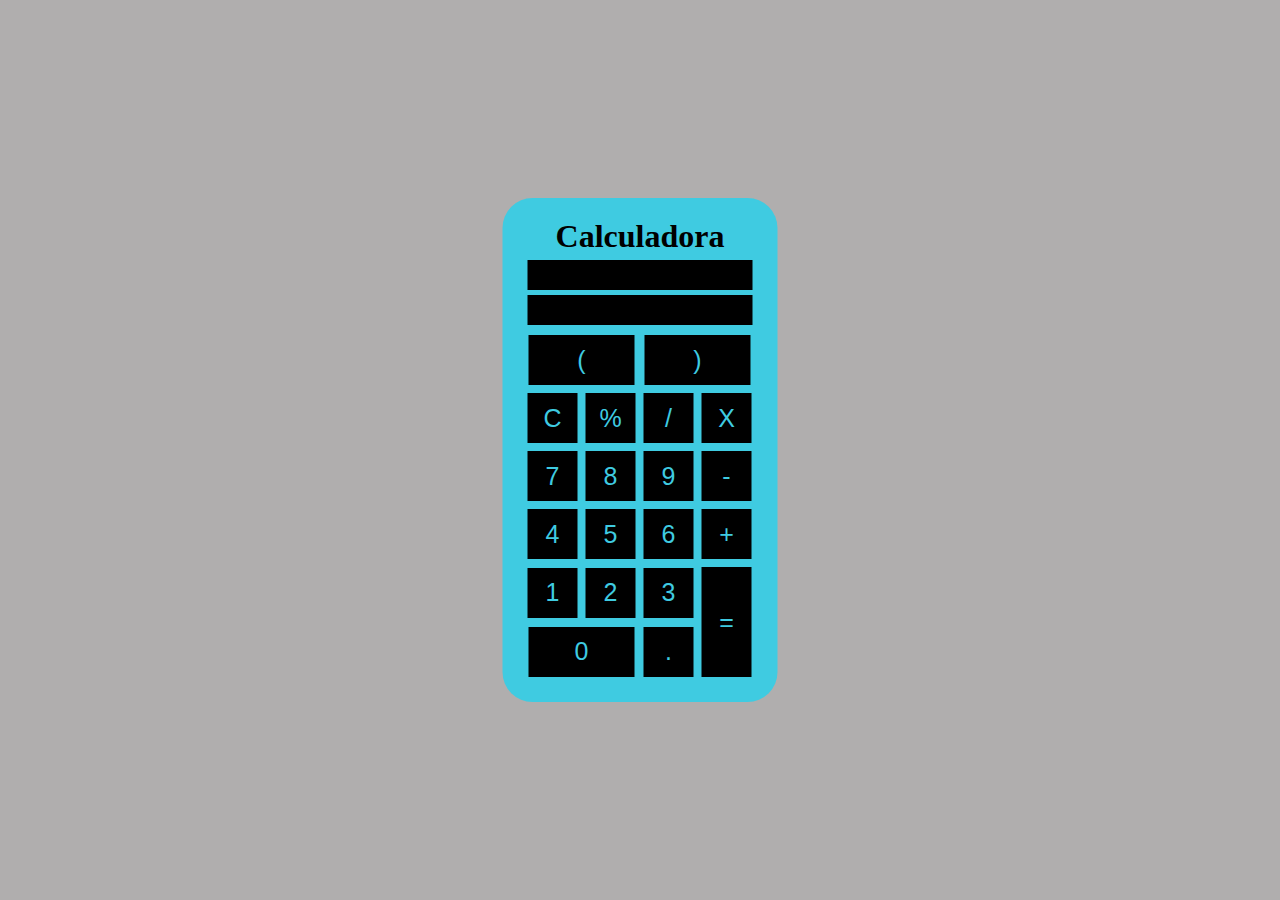
==== calculadora/index.html @ 511fb5b0 "exercicios" ====
<!DOCTYPE html>
<html lang="en">
<head>
    <meta charset="UTF-8">
    <meta name="viewport" content="width=device-width, initial-scale=1.0">
    <title>Calculadora</title>
    <link rel="stylesheet" href="style.css">
</head>
<body>
<div class="fundo">
    <div class="calculadora">
        <h1>Calculadora</h1>
        <div id="displaySecundario"></div>
        <div id="displayPrimario"></div>
        <table>
            <tr> 
                <td colspan="2"><button class="botao" style="width: 106px;" onclick="insert('(')">(</button></td>
                <td colspan="2"><button class="botao" style="width: 106px;" onclick="insert(')')">)</button></td>
            </tr>
            <tr>
                <td><button class="botao" onclick="clean()">C</button></td> 
                <td><button class="botao" onclick="insert('%')">%</button></td>
                <td><button class="botao" onclick="insert('/')">/</button></td>
                <td><button class="botao" onclick="insert('*')">X</button></td>
            </tr>
            <tr>
                <td><button class="botao" onclick="insert('7')">7</button></td>
                <td><button class="botao" onclick="insert('8')">8</button></td>
                <td><button class="botao" onclick="insert('9')">9</button></td>
                <td><button class="botao" onclick="insert('-')">-</button></td>
            </tr>
            <tr>
                <td><button class="botao" onclick="insert('4')">4</button></td>
                <td><button class="botao" onclick="insert('5')">5</button></td>
                <td><button class="botao" onclick="insert('6')">6</button></td>
                <td><button class="botao" onclick="insert('+')">+</button></td>
            </tr>
            <tr>
                <td><button class="botao" onclick="insert('1')">1</button></td>
                <td><button class="botao" onclick="insert('2')">2</button></td>
                <td><button class="botao" onclick="insert('3')">3</button></td>
                <td rowspan="3"><button class="botao" style="height: 110px;" onclick="calcular()">=</button></td>
            </tr>
            <tr>
                <td colspan="2"><button class="botao" style="width: 106px;" onclick="insert('0')">0</button></td>
                <td><button class="botao" onclick="insert('.')">.</button ></td>
            </tr>
        </table>
    </div>
</div>
<script src="script.js"></script>
</body>
</html>
---- calculadora/style.css ----
* {
    margin: 0;
    padding: 0;
}

.fundo {
    background-color: rgb(176, 174, 174);
    height: 100vh;
    color: rgb(0, 0, 0);
    font-family: serif, Helvetica, sans-serif;
    text-align: center;
}

.calculadora {
    position: fixed;
    background-color: rgb(63, 203, 225);
    top: 50%;
    left: 50%;
    transform: translate(-50%, -50%);
    border-radius: 30px;
    padding: 20px;
}

.botao {
    background-color: rgb(0, 0, 0);
    width: 50px;
    height: 50px;
    font-size: 25px;
    cursor: pointer;
    margin: 3px;
    border: none;
    color: rgb(63, 203, 225);
}

.botao:hover {
    background-color: rgb(77, 77, 77);
}

#displayPrimario {
    background-color: rgb(0, 0, 0);
    width: 215px;
    height: 20px;
    margin: 5px;
    font-size: 20px;
    color: rgb(63, 203, 225);
    text-align: right;
    padding: 5px;
}

#displaySecundario {
    background-color: rgb(0, 0, 0);
    width: 215px;
    height: 20px;
    margin: 5px;
    font-size: 20px;
    color: rgb(63, 203, 225);
    text-align: right;
    padding: 5px;
}
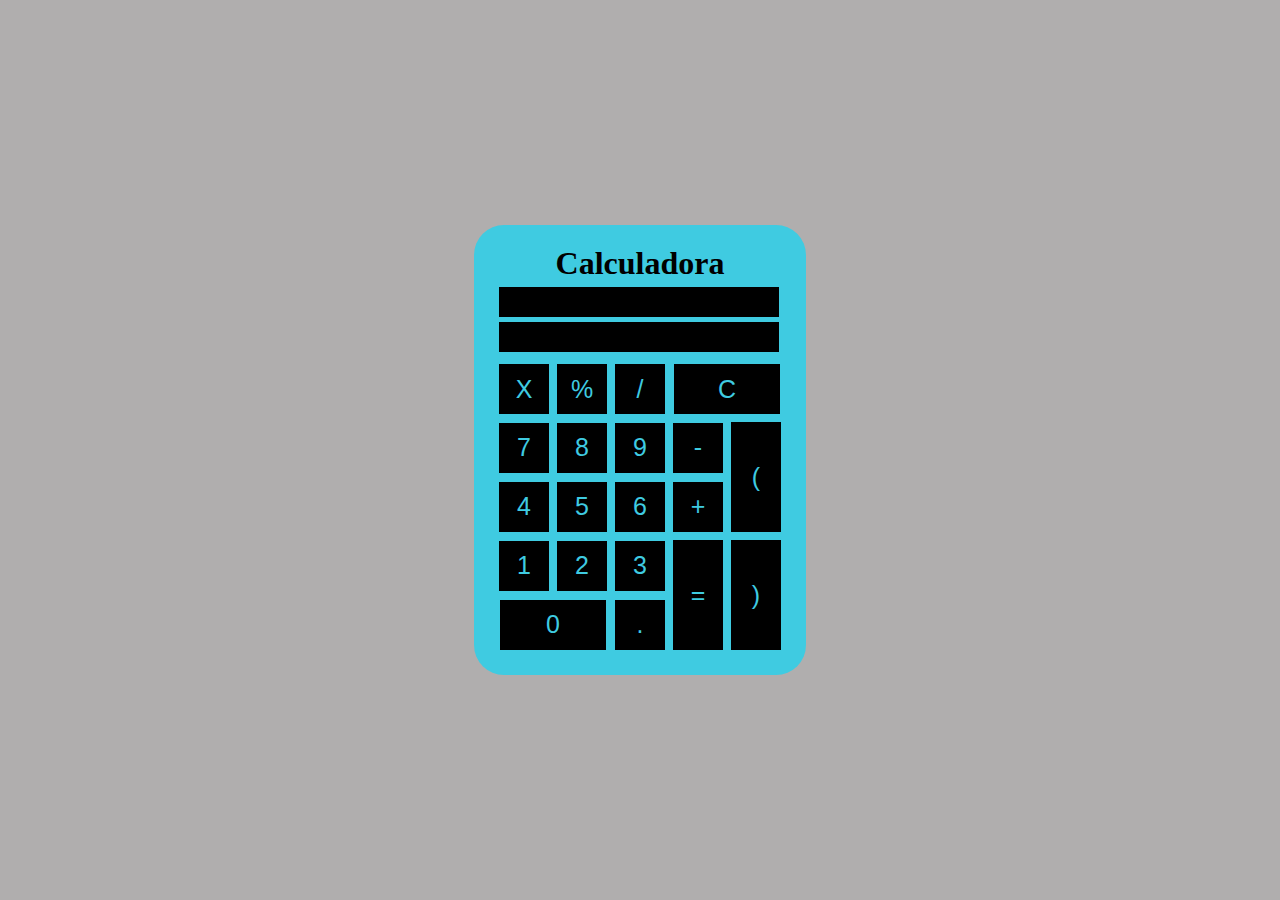
==== commit da3852f7: "web" ====
--- a/calculadora/index.html
+++ b/calculadora/index.html
@@ -14,32 +14,32 @@
         <div id="displayPrimario"></div>
         <table>
             <tr> 
-                <td colspan="2"><button class="botao" style="width: 106px;" onclick="insert('(')">(</button></td>
-                <td colspan="2"><button class="botao" style="width: 106px;" onclick="insert(')')">)</button></td>
             </tr>
             <tr>
-                <td><button class="botao" onclick="clean()">C</button></td> 
+                <td><button class="botao" onclick="insert('*')">X</button></td> 
                 <td><button class="botao" onclick="insert('%')">%</button></td>
                 <td><button class="botao" onclick="insert('/')">/</button></td>
-                <td><button class="botao" onclick="insert('*')">X</button></td>
+                <td colspan="2"><button class="botao" style="width: 106px;" onclick="clean()">C</button></td>
             </tr>
             <tr>
                 <td><button class="botao" onclick="insert('7')">7</button></td>
                 <td><button class="botao" onclick="insert('8')">8</button></td>
                 <td><button class="botao" onclick="insert('9')">9</button></td>
-                <td><button class="botao" onclick="insert('-')">-</button></td>
+                <td><button class="botao" onclick="insert('-')">-</button></td> 
+                <td rowspan="2"><button class="botao" style="height: 110px;" onclick="insert('(')">(</button></td>              
             </tr>
             <tr>
                 <td><button class="botao" onclick="insert('4')">4</button></td>
                 <td><button class="botao" onclick="insert('5')">5</button></td>
                 <td><button class="botao" onclick="insert('6')">6</button></td>
-                <td><button class="botao" onclick="insert('+')">+</button></td>
+                <td><button class="botao" onclick="insert('+')">+</button></td>   
             </tr>
             <tr>
                 <td><button class="botao" onclick="insert('1')">1</button></td>
                 <td><button class="botao" onclick="insert('2')">2</button></td>
                 <td><button class="botao" onclick="insert('3')">3</button></td>
-                <td rowspan="3"><button class="botao" style="height: 110px;" onclick="calcular()">=</button></td>
+                <td rowspan="2"><button class="botao" style="height: 110px;" onclick="calcular()">=</button></td>
+                <td rowspan="2"><button class="botao" style="height: 110px;" onclick="insert(')')">)</button></td>
             </tr>
             <tr>
                 <td colspan="2"><button class="botao" style="width: 106px;" onclick="insert('0')">0</button></td>
--- a/calculadora/style.css
+++ b/calculadora/style.css
@@ -38,7 +38,7 @@
 
 #displayPrimario {
     background-color: rgb(0, 0, 0);
-    width: 215px;
+    width: 270px;
     height: 20px;
     margin: 5px;
     font-size: 20px;
@@ -49,7 +49,7 @@
 
 #displaySecundario {
     background-color: rgb(0, 0, 0);
-    width: 215px;
+    width: 270px;
     height: 20px;
     margin: 5px;
     font-size: 20px;
